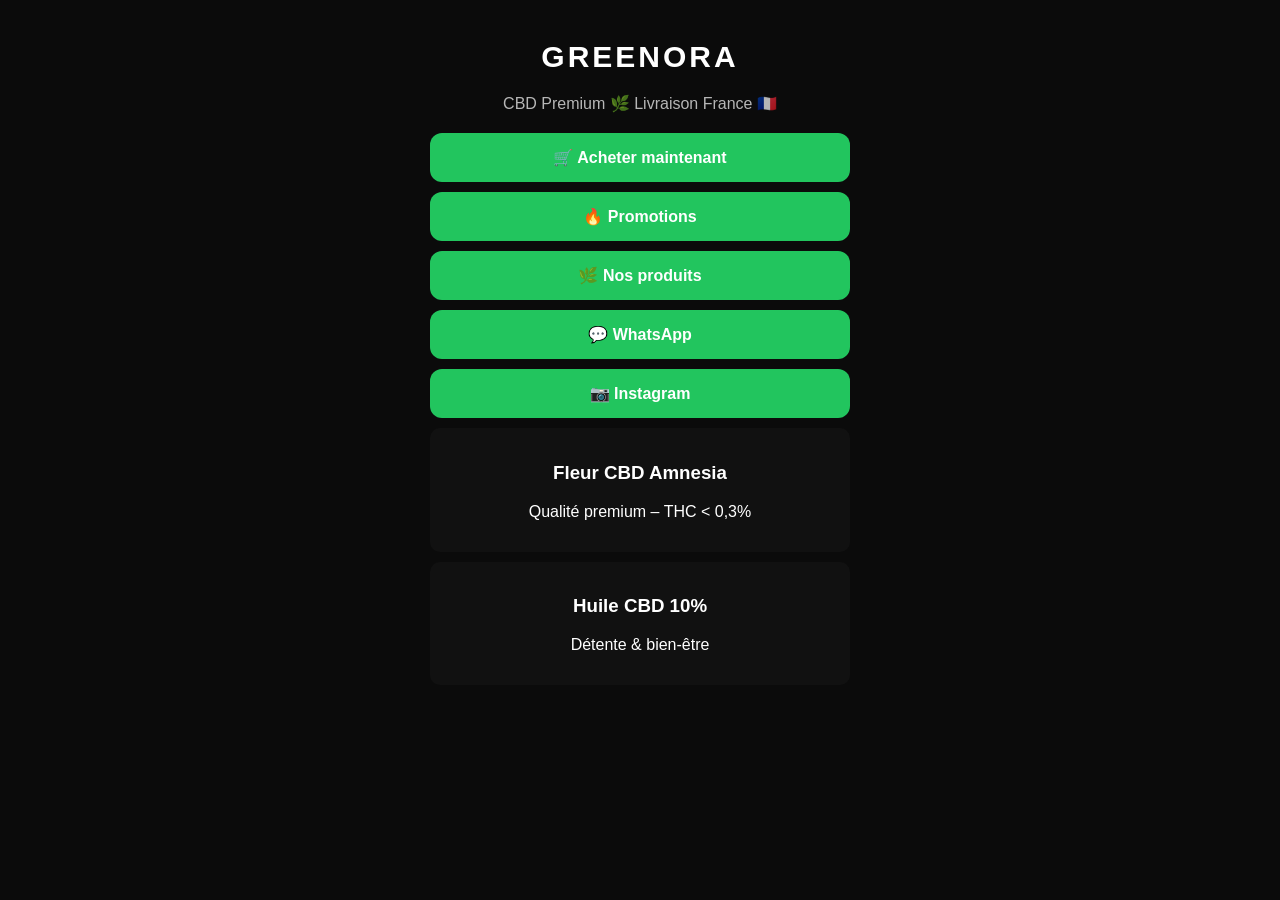
==== index.html @ e07ff3c0 "Create index.html" ====
<!DOCTYPE html>
<html lang="fr">
<head>
<meta charset="UTF-8">
<meta name="viewport" content="width=device-width, initial-scale=1.0">
<title>GREENORA - CBD Premium</title>

<style>
body {
  margin: 0;
  font-family: Arial, sans-serif;
  background: #0b0b0b;
  color: white;
  text-align: center;
}

.container {
  max-width: 420px;
  margin: auto;
  padding: 20px;
}

h1 {
  font-size: 30px;
  letter-spacing: 3px;
}

.subtitle {
  opacity: 0.7;
  margin-bottom: 20px;
}

.btn {
  display: block;
  background: #22c55e;
  padding: 15px;
  margin: 10px 0;
  border-radius: 12px;
  color: white;
  text-decoration: none;
  font-weight: bold;
}

.product {
  background: #111;
  padding: 15px;
  border-radius: 10px;
  margin: 10px 0;
}
</style>
</head>

<body>

<div class="container">

<h1>GREENORA</h1>
<p class="subtitle">CBD Premium 🌿 Livraison France 🇫🇷</p>

<a href="#" class="btn">🛒 Acheter maintenant</a>
<a href="#" class="btn">🔥 Promotions</a>
<a href="#" class="btn">🌿 Nos produits</a>
<a href="https://wa.me/33TONNUMERO" class="btn">💬 WhatsApp</a>
<a href="#" class="btn">📷 Instagram</a>

<div class="product">
<h3>Fleur CBD Amnesia</h3>
<p>Qualité premium – THC < 0,3%</p>
</div>

<div class="product">
<h3>Huile CBD 10%</h3>
<p>Détente & bien-être</p>
</div>

</div>

</body>
</html>
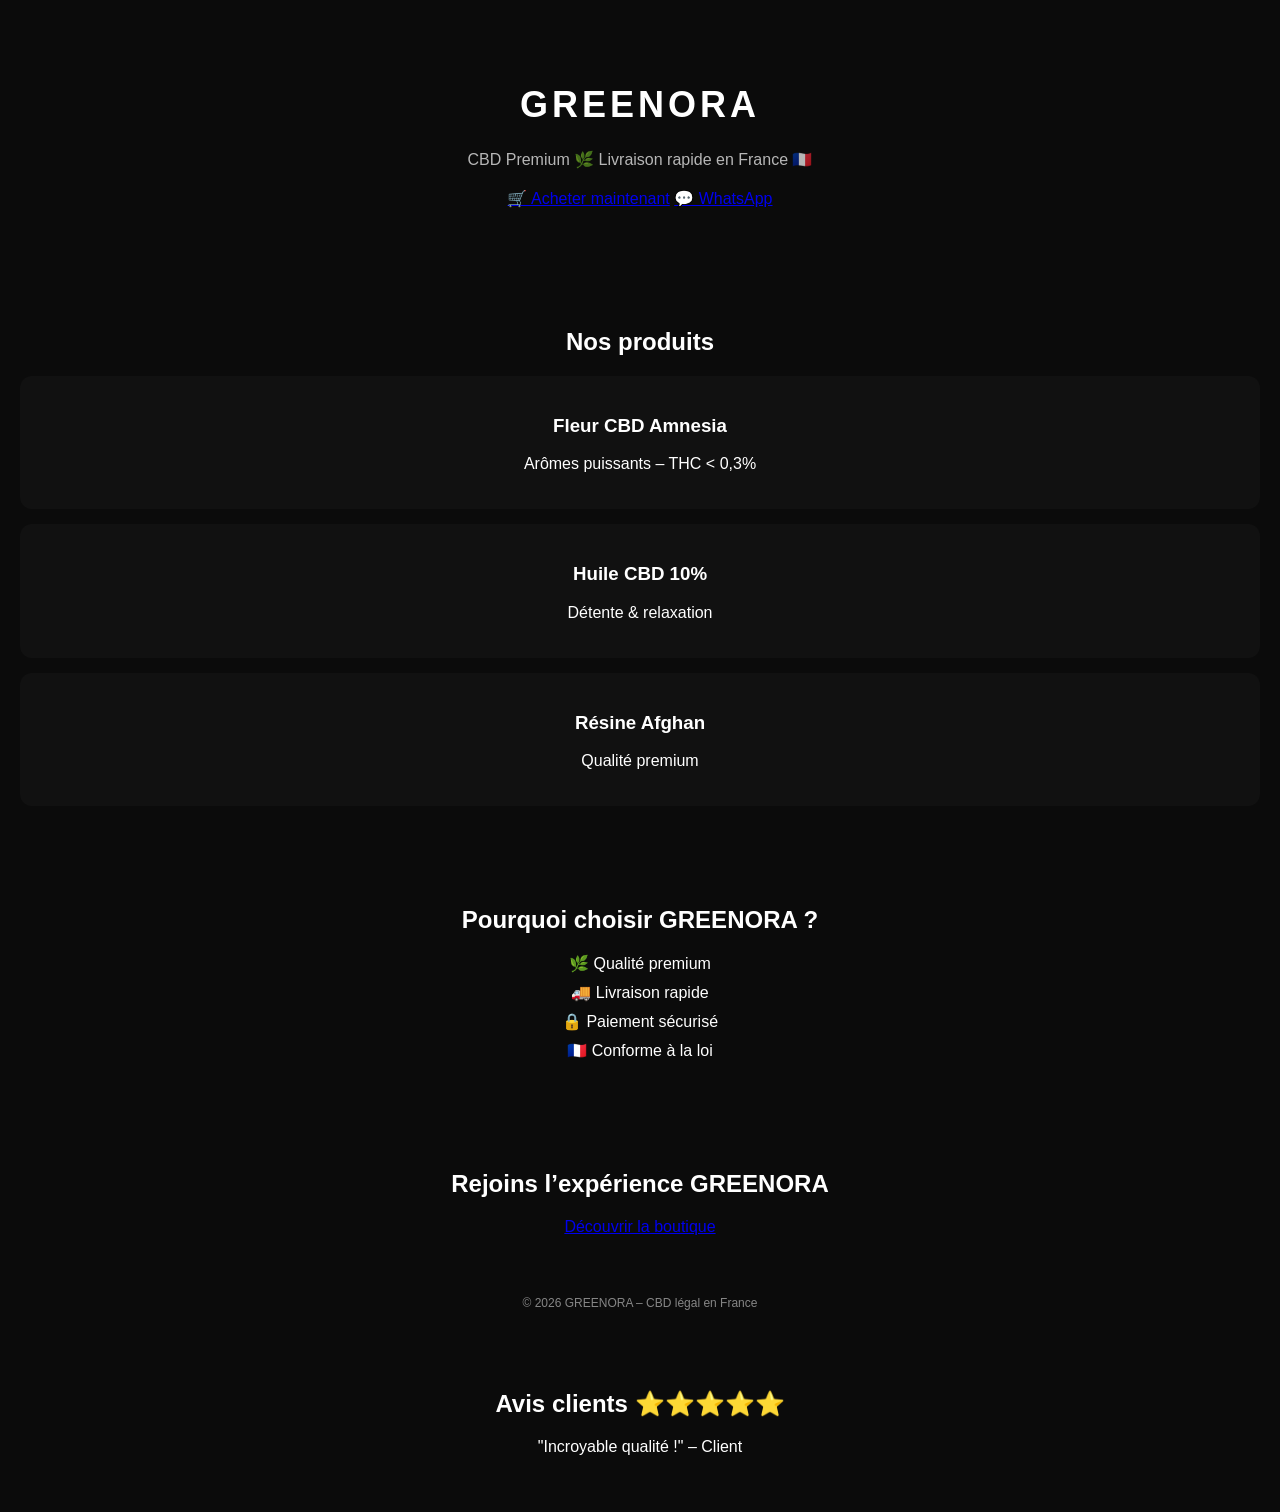
==== commit c0c3e8ab: "Update index.html" ====
--- a/index.html
+++ b/index.html
@@ -6,73 +6,139 @@
 <title>GREENORA - CBD Premium</title>
 
 <style>
+
 body {
   margin: 0;
   font-family: Arial, sans-serif;
   background: #0b0b0b;
   color: white;
+}
+
+/* HERO */
+.hero {
+  padding: 60px 20px;
   text-align: center;
 }
 
-.container {
-  max-width: 420px;
-  margin: auto;
-  padding: 20px;
+.hero h1 {
+  font-size: 36px;
+  letter-spacing: 4px;
 }
 
-h1 {
-  font-size: 30px;
-  letter-spacing: 3px;
-}
-
-.subtitle {
+.hero p {
   opacity: 0.7;
   margin-bottom: 20px;
 }
+  <img src="logo.png" width="100">
 
 .btn {
-  display: block;
+  display: inline-block;
   background: #22c55e;
-  padding: 15px;
-  margin: 10px 0;
-  border-radius: 12px;
+  padding: 15px 25px;
+  border-radius: 10px;
   color: white;
   text-decoration: none;
   font-weight: bold;
+  margin: 5px;
+}
+
+.btn:hover {
+  background: #16a34a;
+  transform: scale(1.05);
+}
+
+/* SECTIONS */
+.section {
+  padding: 40px 20px;
+  text-align: center;
+}
+
+.products {
+  display: grid;
+  gap: 15px;
 }
 
 .product {
   background: #111;
-  padding: 15px;
-  border-radius: 10px;
+  padding: 20px;
+  border-radius: 12px;
+}
+
+/* AVANTAGES */
+.features div {
   margin: 10px 0;
 }
+
+/* FOOTER */
+.footer {
+  text-align: center;
+  padding: 20px;
+  opacity: 0.5;
+  font-size: 12px;
+}
+
 </style>
 </head>
 
 <body>
 
-<div class="container">
-
-<h1>GREENORA</h1>
-<p class="subtitle">CBD Premium 🌿 Livraison France 🇫🇷</p>
-
-<a href="#" class="btn">🛒 Acheter maintenant</a>
-<a href="#" class="btn">🔥 Promotions</a>
-<a href="#" class="btn">🌿 Nos produits</a>
-<a href="https://wa.me/33TONNUMERO" class="btn">💬 WhatsApp</a>
-<a href="#" class="btn">📷 Instagram</a>
-
-<div class="product">
-<h3>Fleur CBD Amnesia</h3>
-<p>Qualité premium – THC < 0,3%</p>
+<!-- HERO -->
+<div class="hero">
+  <h1>GREENORA</h1>
+  <p>CBD Premium 🌿 Livraison rapide en France 🇫🇷</p>
+  
+  <a href="#" class="btn">🛒 Acheter maintenant</a>
+  <a href="https://wa.me/33605549511" class="btn">💬 WhatsApp</a>
 </div>
 
-<div class="product">
-<h3>Huile CBD 10%</h3>
-<p>Détente & bien-être</p>
+<!-- PRODUITS -->
+<div class="section">
+  <h2>Nos produits</h2>
+
+  <div class="products">
+
+    <div class="product">
+      <h3>Fleur CBD Amnesia</h3>
+      <p>Arômes puissants – THC < 0,3%</p>
+    </div>
+
+    <div class="product">
+      <h3>Huile CBD 10%</h3>
+      <p>Détente & relaxation</p>
+    </div>
+
+    <div class="product">
+      <h3>Résine Afghan</h3>
+      <p>Qualité premium</p>
+    </div>
+
+  </div>
 </div>
 
+<!-- AVANTAGES -->
+<div class="section features">
+  <h2>Pourquoi choisir GREENORA ?</h2>
+
+  <div>🌿 Qualité premium</div>
+  <div>🚚 Livraison rapide</div>
+  <div>🔒 Paiement sécurisé</div>
+  <div>🇫🇷 Conforme à la loi</div>
+</div>
+
+<!-- CTA -->
+<div class="section">
+  <h2>Rejoins l’expérience GREENORA</h2>
+  <a href="#" class="btn">Découvrir la boutique</a>
+</div>
+
+<!-- FOOTER -->
+<div class="footer">
+  © 2026 GREENORA – CBD légal en France
+</div>
+
+  <div class="section">
+<h2>Avis clients ⭐⭐⭐⭐⭐</h2>
+<p>"Incroyable qualité !" – Client</p>
 </div>
 
 </body>
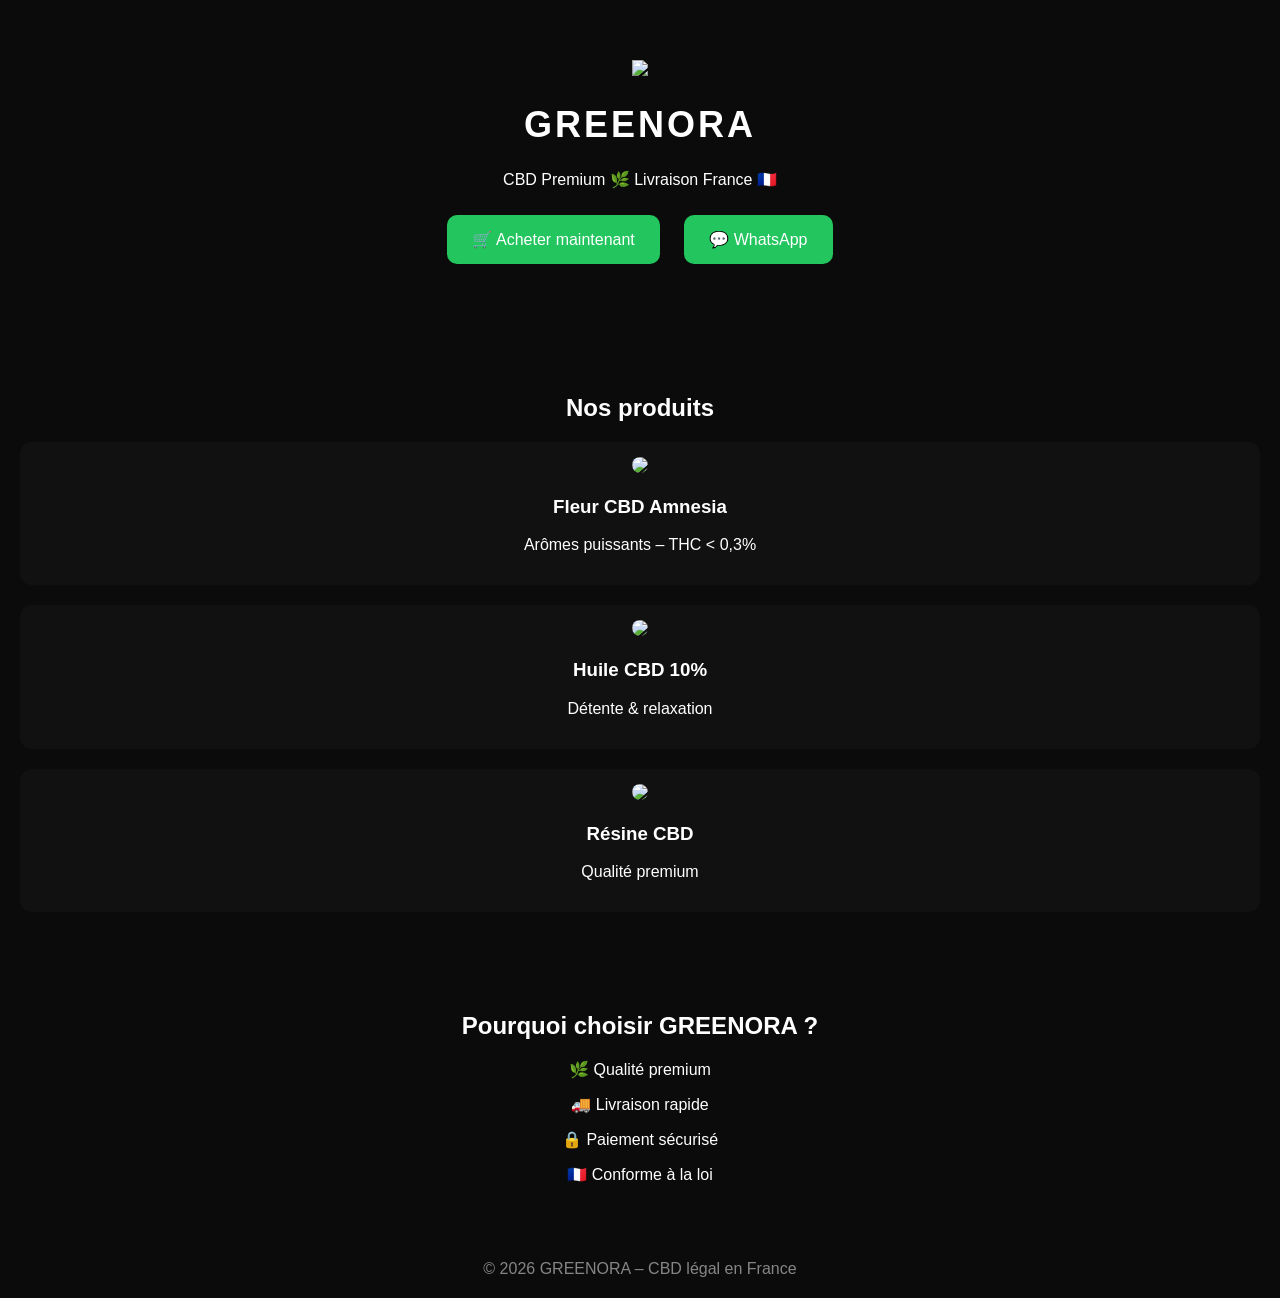
==== commit 8ff01b82: "Update index.html" ====
--- a/index.html
+++ b/index.html
@@ -6,7 +6,6 @@
 <title>GREENORA - CBD Premium</title>
 
 <style>
-
 body {
   margin: 0;
   font-family: Arial, sans-serif;
@@ -16,20 +15,18 @@
 
 /* HERO */
 .hero {
+  text-align: center;
   padding: 60px 20px;
-  text-align: center;
+}
+
+.hero img {
+  width: 90px;
 }
 
 .hero h1 {
   font-size: 36px;
-  letter-spacing: 4px;
+  letter-spacing: 3px;
 }
-
-.hero p {
-  opacity: 0.7;
-  margin-bottom: 20px;
-}
-  <img src="logo.png" width="100">
 
 .btn {
   display: inline-block;
@@ -38,16 +35,10 @@
   border-radius: 10px;
   color: white;
   text-decoration: none;
-  font-weight: bold;
-  margin: 5px;
+  margin: 10px;
 }
 
-.btn:hover {
-  background: #16a34a;
-  transform: scale(1.05);
-}
-
-/* SECTIONS */
+/* PRODUITS */
 .section {
   padding: 40px 20px;
   text-align: center;
@@ -55,18 +46,18 @@
 
 .products {
   display: grid;
-  gap: 15px;
+  gap: 20px;
 }
 
 .product {
   background: #111;
-  padding: 20px;
+  padding: 15px;
   border-radius: 12px;
 }
 
-/* AVANTAGES */
-.features div {
-  margin: 10px 0;
+.product img {
+  width: 100%;
+  border-radius: 10px;
 }
 
 /* FOOTER */
@@ -74,9 +65,7 @@
   text-align: center;
   padding: 20px;
   opacity: 0.5;
-  font-size: 12px;
 }
-
 </style>
 </head>
 
@@ -84,10 +73,11 @@
 
 <!-- HERO -->
 <div class="hero">
+  <img src="https://images.unsplash.com/photo-1607619056574-7b8d3ee536b2">
   <h1>GREENORA</h1>
-  <p>CBD Premium 🌿 Livraison rapide en France 🇫🇷</p>
-  
-  <a href="#" class="btn">🛒 Acheter maintenant</a>
+  <p>CBD Premium 🌿 Livraison France 🇫🇷</p>
+
+  <a href="https://wa.me/33605549511" class="btn">🛒 Acheter maintenant</a>
   <a href="https://wa.me/33605549511" class="btn">💬 WhatsApp</a>
 </div>
 
@@ -98,17 +88,20 @@
   <div class="products">
 
     <div class="product">
+      <img src="https://images.unsplash.com/photo-1607619056574-7b8d3ee536b2">
       <h3>Fleur CBD Amnesia</h3>
       <p>Arômes puissants – THC < 0,3%</p>
     </div>
 
     <div class="product">
+      <img src="https://images.unsplash.com/photo-1585238342028-78d387f4a707">
       <h3>Huile CBD 10%</h3>
       <p>Détente & relaxation</p>
     </div>
 
     <div class="product">
-      <h3>Résine Afghan</h3>
+      <img src="https://images.unsplash.com/photo-1615485290382-441e4d049cb5">
+      <h3>Résine CBD</h3>
       <p>Qualité premium</p>
     </div>
 
@@ -116,19 +109,12 @@
 </div>
 
 <!-- AVANTAGES -->
-<div class="section features">
+<div class="section">
   <h2>Pourquoi choisir GREENORA ?</h2>
-
-  <div>🌿 Qualité premium</div>
-  <div>🚚 Livraison rapide</div>
-  <div>🔒 Paiement sécurisé</div>
-  <div>🇫🇷 Conforme à la loi</div>
-</div>
-
-<!-- CTA -->
-<div class="section">
-  <h2>Rejoins l’expérience GREENORA</h2>
-  <a href="#" class="btn">Découvrir la boutique</a>
+  <p>🌿 Qualité premium</p>
+  <p>🚚 Livraison rapide</p>
+  <p>🔒 Paiement sécurisé</p>
+  <p>🇫🇷 Conforme à la loi</p>
 </div>
 
 <!-- FOOTER -->
@@ -136,10 +122,5 @@
   © 2026 GREENORA – CBD légal en France
 </div>
 
-  <div class="section">
-<h2>Avis clients ⭐⭐⭐⭐⭐</h2>
-<p>"Incroyable qualité !" – Client</p>
-</div>
-
 </body>
-</html>
+</html>
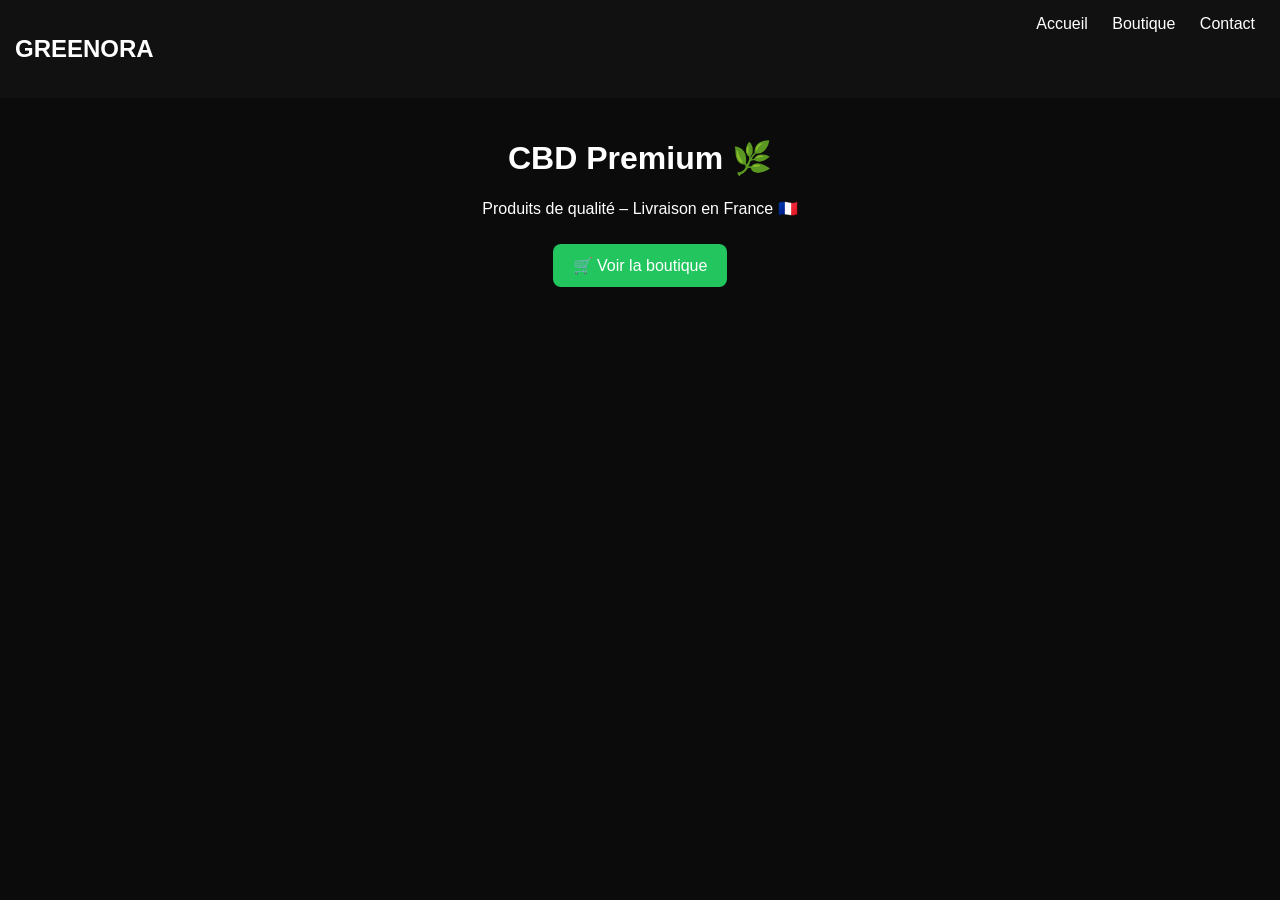
==== commit 1a25cff5: "Update index.html" ====
--- a/index.html
+++ b/index.html
@@ -1,125 +1,26 @@
 <!DOCTYPE html>
-<html lang="fr">
+<html>
 <head>
-<meta charset="UTF-8">
-<meta name="viewport" content="width=device-width, initial-scale=1.0">
-<title>GREENORA - CBD Premium</title>
-
-<style>
-body {
-  margin: 0;
-  font-family: Arial, sans-serif;
-  background: #0b0b0b;
-  color: white;
-}
-
-/* HERO */
-.hero {
-  text-align: center;
-  padding: 60px 20px;
-}
-
-.hero img {
-  width: 90px;
-}
-
-.hero h1 {
-  font-size: 36px;
-  letter-spacing: 3px;
-}
-
-.btn {
-  display: inline-block;
-  background: #22c55e;
-  padding: 15px 25px;
-  border-radius: 10px;
-  color: white;
-  text-decoration: none;
-  margin: 10px;
-}
-
-/* PRODUITS */
-.section {
-  padding: 40px 20px;
-  text-align: center;
-}
-
-.products {
-  display: grid;
-  gap: 20px;
-}
-
-.product {
-  background: #111;
-  padding: 15px;
-  border-radius: 12px;
-}
-
-.product img {
-  width: 100%;
-  border-radius: 10px;
-}
-
-/* FOOTER */
-.footer {
-  text-align: center;
-  padding: 20px;
-  opacity: 0.5;
-}
-</style>
+<link rel="stylesheet" href="style.css">
+<title>GREENORA</title>
 </head>
 
 <body>
 
-<!-- HERO -->
-<div class="hero">
-  <img src="https://images.unsplash.com/photo-1607619056574-7b8d3ee536b2">
-  <h1>GREENORA</h1>
-  <p>CBD Premium 🌿 Livraison France 🇫🇷</p>
+<header>
+  <h2>GREENORA</h2>
+  <div>
+    <a href="index.html">Accueil</a>
+    <a href="shop.html">Boutique</a>
+    <a href="contact.html">Contact</a>
+  </div>
+</header>
 
-  <a href="https://wa.me/33605549511" class="btn">🛒 Acheter maintenant</a>
-  <a href="https://wa.me/33605549511" class="btn">💬 WhatsApp</a>
-</div>
+<div class="container">
+  <h1>CBD Premium 🌿</h1>
+  <p>Produits de qualité – Livraison en France 🇫🇷</p>
 
-<!-- PRODUITS -->
-<div class="section">
-  <h2>Nos produits</h2>
-
-  <div class="products">
-
-    <div class="product">
-      <img src="https://images.unsplash.com/photo-1607619056574-7b8d3ee536b2">
-      <h3>Fleur CBD Amnesia</h3>
-      <p>Arômes puissants – THC < 0,3%</p>
-    </div>
-
-    <div class="product">
-      <img src="https://images.unsplash.com/photo-1585238342028-78d387f4a707">
-      <h3>Huile CBD 10%</h3>
-      <p>Détente & relaxation</p>
-    </div>
-
-    <div class="product">
-      <img src="https://images.unsplash.com/photo-1615485290382-441e4d049cb5">
-      <h3>Résine CBD</h3>
-      <p>Qualité premium</p>
-    </div>
-
-  </div>
-</div>
-
-<!-- AVANTAGES -->
-<div class="section">
-  <h2>Pourquoi choisir GREENORA ?</h2>
-  <p>🌿 Qualité premium</p>
-  <p>🚚 Livraison rapide</p>
-  <p>🔒 Paiement sécurisé</p>
-  <p>🇫🇷 Conforme à la loi</p>
-</div>
-
-<!-- FOOTER -->
-<div class="footer">
-  © 2026 GREENORA – CBD légal en France
+  <a href="shop.html" class="btn">🛒 Voir la boutique</a>
 </div>
 
 </body>
--- a/style.css
+++ b/style.css
@@ -0,0 +1,51 @@
+body {
+  margin: 0;
+  font-family: Arial;
+  background: #0b0b0b;
+  color: white;
+}
+
+header {
+  display: flex;
+  justify-content: space-between;
+  padding: 15px;
+  background: #111;
+}
+
+header a {
+  color: white;
+  text-decoration: none;
+  margin: 0 10px;
+}
+
+.container {
+  padding: 20px;
+  text-align: center;
+}
+
+.btn {
+  background: #22c55e;
+  padding: 12px 20px;
+  border-radius: 8px;
+  color: white;
+  text-decoration: none;
+  display: inline-block;
+  margin: 10px;
+}
+
+.products {
+  display: grid;
+  grid-template-columns: repeat(auto-fit, minmax(150px,1fr));
+  gap: 15px;
+}
+
+.product {
+  background: #111;
+  padding: 10px;
+  border-radius: 10px;
+}
+
+.product img {
+  width: 100%;
+  border-radius: 10px;
+}
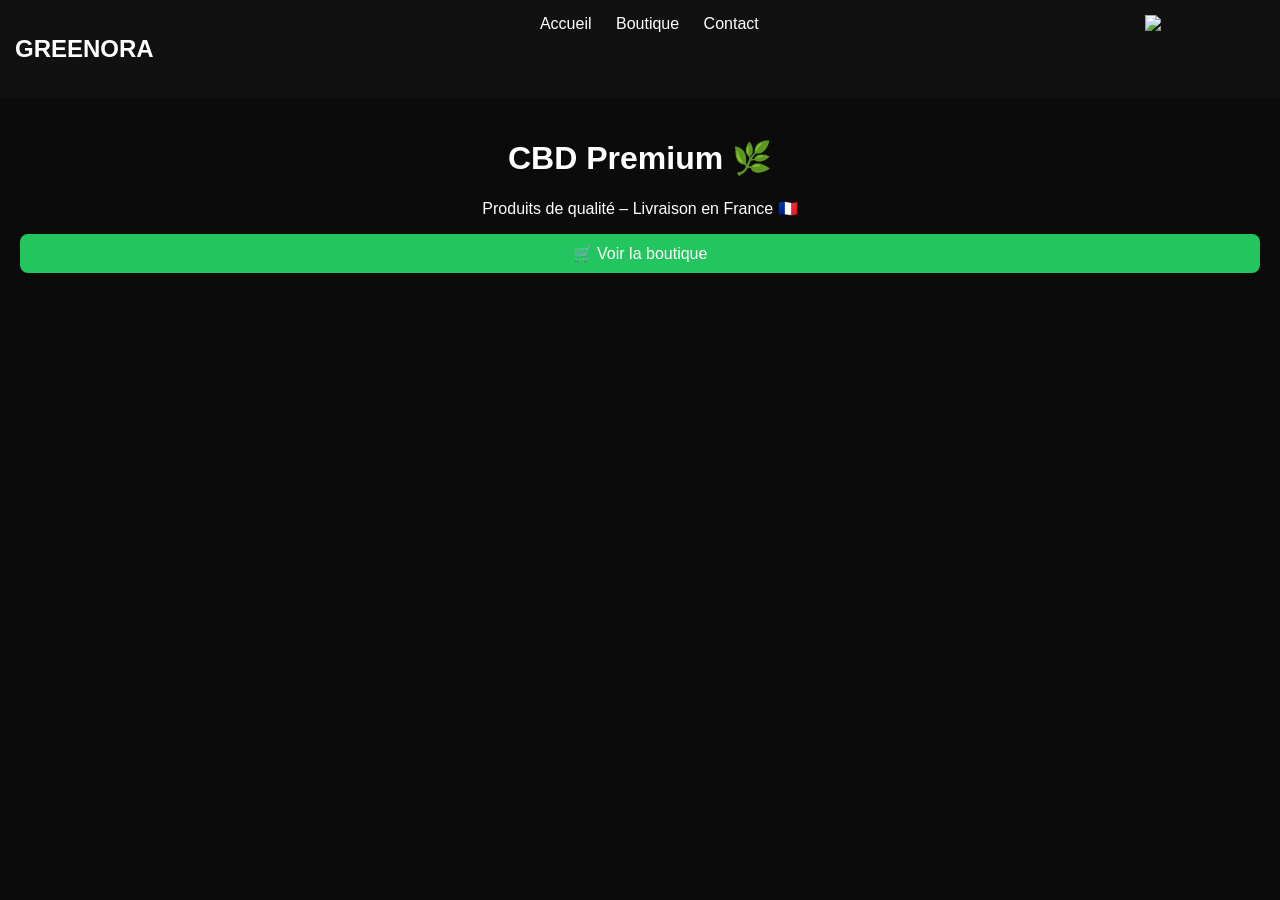
==== commit e4e10550: "Update index.html" ====
--- a/index.html
+++ b/index.html
@@ -14,6 +14,8 @@
     <a href="shop.html">Boutique</a>
     <a href="contact.html">Contact</a>
   </div>
+  <img src="logo.png" width="120">
+    
 </header>
 
 <div class="container">
--- a/style.css
+++ b/style.css
@@ -23,19 +23,9 @@
   text-align: center;
 }
 
-.btn {
-  background: #22c55e;
-  padding: 12px 20px;
-  border-radius: 8px;
-  color: white;
-  text-decoration: none;
-  display: inline-block;
-  margin: 10px;
-}
-
 .products {
   display: grid;
-  grid-template-columns: repeat(auto-fit, minmax(150px,1fr));
+  grid-template-columns: repeat(auto-fit, minmax(160px,1fr));
   gap: 15px;
 }
 
@@ -48,4 +38,14 @@
 .product img {
   width: 100%;
   border-radius: 10px;
+}
+
+.btn {
+  background: #22c55e;
+  padding: 10px;
+  border-radius: 8px;
+  color: white;
+  display: block;
+  margin-top: 10px;
+  text-decoration: none;
 }
